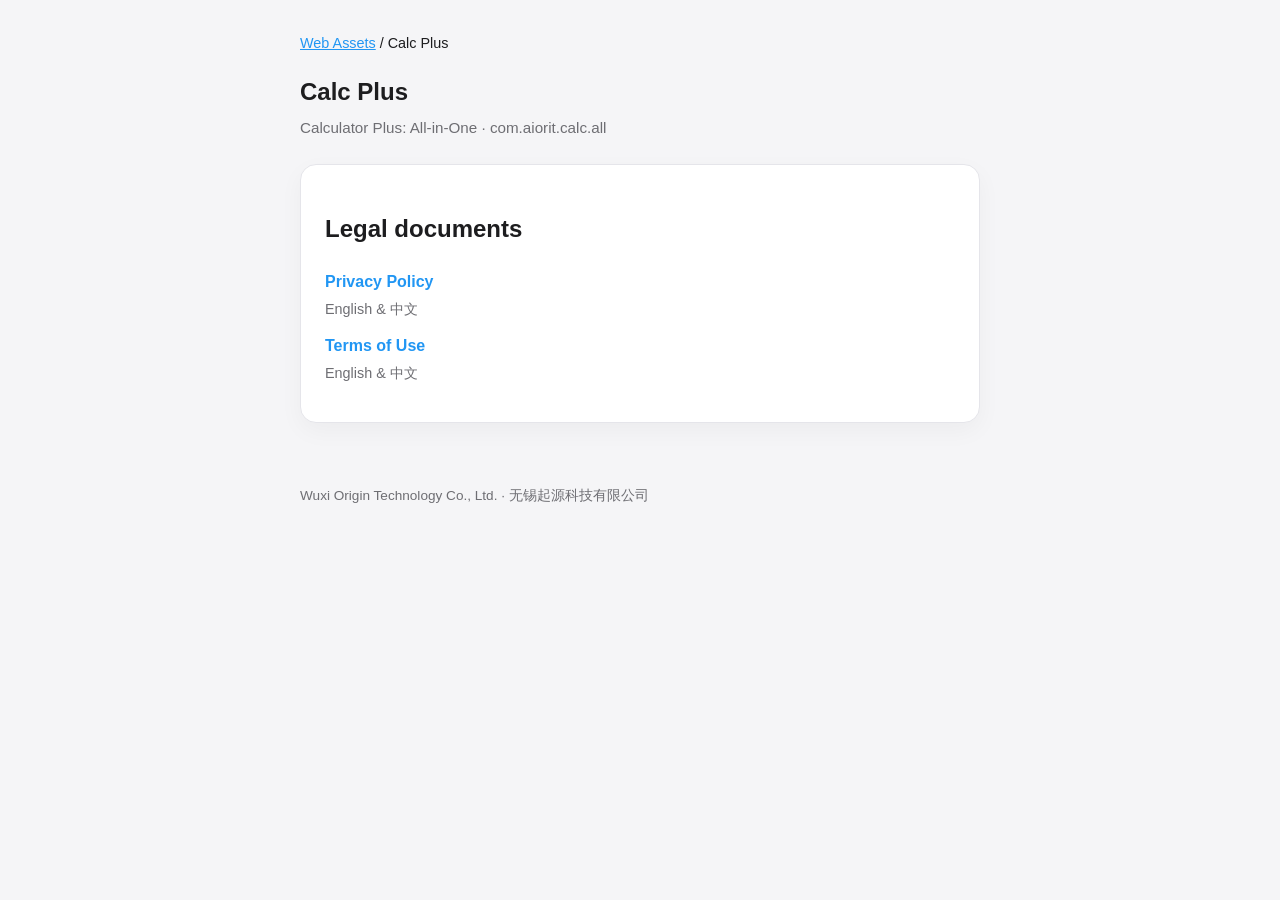
==== calc-plus/index.html @ 563d88c6 "Add Calc Plus legal pages for GitHub Pages. Host privacy policy and terms under calc-plus/ with shar" ====
<!DOCTYPE html>
<html lang="en">
<head>
  <meta charset="utf-8">
  <meta name="viewport" content="width=device-width, initial-scale=1">
  <title>Calc Plus — Legal</title>
  <link rel="stylesheet" href="../_assets/style.css">
</head>
<body>
  <header class="site">
    <nav class="breadcrumb"><a href="../">Web Assets</a> / Calc Plus</nav>
    <h1>Calc Plus</h1>
    <p>Calculator Plus: All-in-One · com.aiorit.calc.all</p>
  </header>
  <main>
    <div class="card">
      <h2>Legal documents</h2>
      <ul class="project-list">
        <li>
          <a href="privacy/">Privacy Policy</a>
          <span>English &amp; 中文</span>
        </li>
        <li>
          <a href="terms/">Terms of Use</a>
          <span>English &amp; 中文</span>
        </li>
      </ul>
    </div>
  </main>
  <footer class="site">
    <p>Wuxi Origin Technology Co., Ltd. · 无锡起源科技有限公司</p>
  </footer>
</body>
</html>
---- _assets/style.css ----
:root {
  color-scheme: light dark;
  --bg: #f5f5f7;
  --card: #ffffff;
  --text: #1d1d1f;
  --muted: #6e6e73;
  --accent: #2196f3;
  --border: #e5e5ea;
  --max: 720px;
}

@media (prefers-color-scheme: dark) {
  :root {
    --bg: #111114;
    --card: #1c1c1e;
    --text: #f5f5f7;
    --muted: #98989d;
    --border: #38383a;
  }
}

* {
  box-sizing: border-box;
}

body {
  margin: 0;
  font-family: -apple-system, BlinkMacSystemFont, "Segoe UI", Roboto, "Helvetica Neue",
    Arial, "PingFang SC", "Hiragino Sans GB", "Microsoft YaHei", sans-serif;
  background: var(--bg);
  color: var(--text);
  line-height: 1.65;
}

a {
  color: var(--accent);
}

header.site {
  max-width: var(--max);
  margin: 0 auto;
  padding: 2rem 1.25rem 0.5rem;
}

header.site h1 {
  margin: 0 0 0.25rem;
  font-size: 1.5rem;
}

header.site p {
  margin: 0;
  color: var(--muted);
  font-size: 0.95rem;
}

main {
  max-width: var(--max);
  margin: 0 auto;
  padding: 1rem 1.25rem 3rem;
}

.card {
  background: var(--card);
  border: 1px solid var(--border);
  border-radius: 16px;
  padding: 1.5rem;
  box-shadow: 0 8px 24px rgba(0, 0, 0, 0.04);
}

nav.breadcrumb,
nav.lang {
  font-size: 0.9rem;
  margin-bottom: 1rem;
}

nav.lang a {
  margin-right: 1rem;
  text-decoration: none;
}

nav.lang a.active {
  font-weight: 600;
  text-decoration: underline;
}

.doc h2 {
  font-size: 1.15rem;
  margin: 1.5rem 0 0.5rem;
}

.doc h2:first-child {
  margin-top: 0;
}

.doc p,
.doc li {
  color: var(--text);
}

.doc ul {
  padding-left: 1.25rem;
}

.doc .updated {
  color: var(--muted);
  font-size: 0.9rem;
  margin-bottom: 1rem;
}

footer.site {
  max-width: var(--max);
  margin: 0 auto;
  padding: 0 1.25rem 2rem;
  color: var(--muted);
  font-size: 0.85rem;
}

.project-list {
  list-style: none;
  padding: 0;
  margin: 0;
}

.project-list li {
  margin: 0.75rem 0;
}

.project-list a {
  font-weight: 600;
  text-decoration: none;
}

.project-list span {
  display: block;
  color: var(--muted);
  font-size: 0.9rem;
  margin-top: 0.15rem;
}
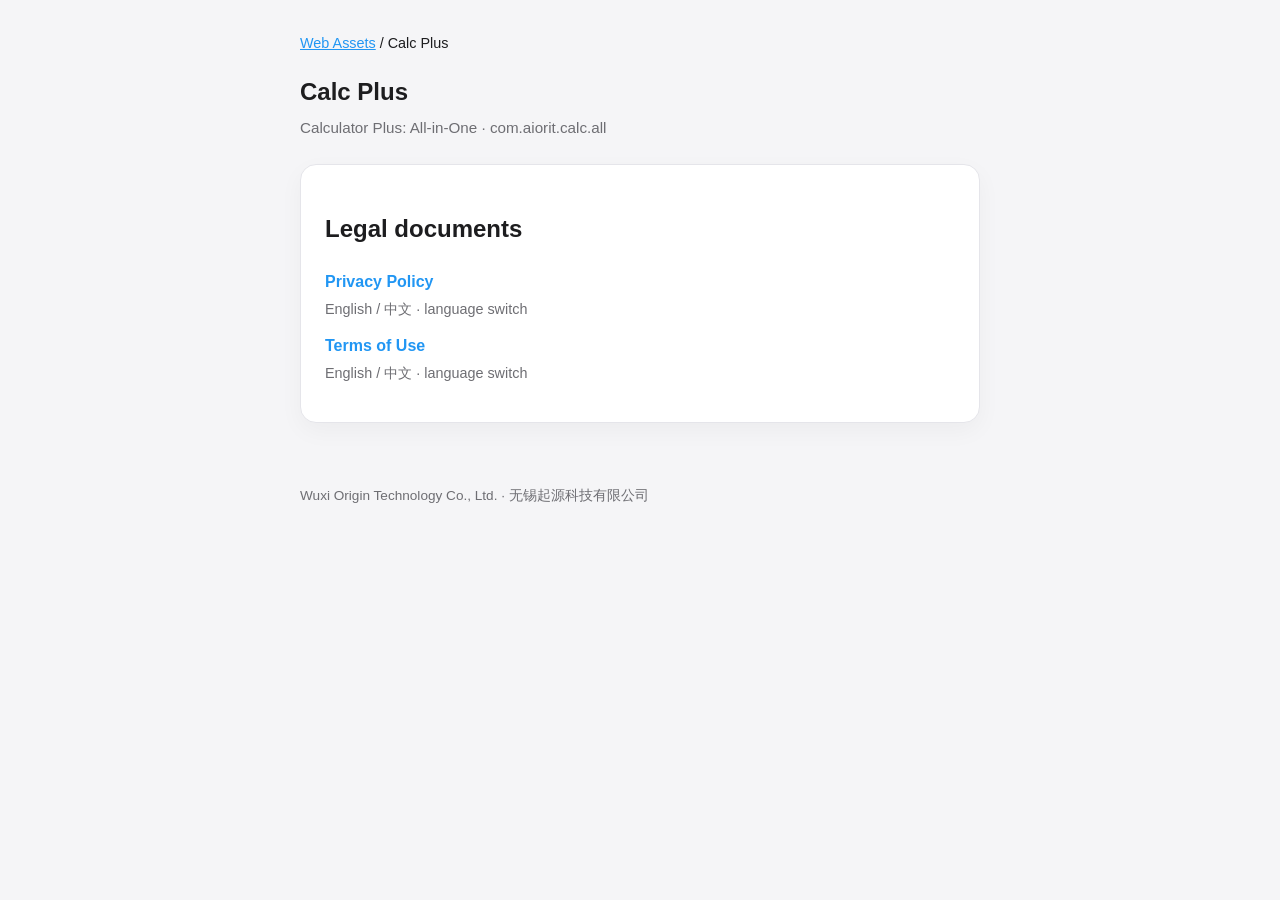
==== commit 2a431a5a: "Split legal pages into separate EN/ZH with language switcher. Each document now lives on its own pag" ====
--- a/calc-plus/index.html
+++ b/calc-plus/index.html
@@ -18,11 +18,11 @@
       <ul class="project-list">
         <li>
           <a href="privacy/">Privacy Policy</a>
-          <span>English &amp; 中文</span>
+          <span>English / 中文 · language switch</span>
         </li>
         <li>
           <a href="terms/">Terms of Use</a>
-          <span>English &amp; 中文</span>
+          <span>English / 中文 · language switch</span>
         </li>
       </ul>
     </div>
--- a/_assets/style.css
+++ b/_assets/style.css
@@ -73,14 +73,27 @@
   margin-bottom: 1rem;
 }
 
+nav.lang {
+  display: inline-flex;
+  gap: 0.25rem;
+  padding: 0.25rem;
+  background: var(--card);
+  border: 1px solid var(--border);
+  border-radius: 999px;
+}
+
 nav.lang a {
-  margin-right: 1rem;
+  padding: 0.35rem 0.85rem;
+  border-radius: 999px;
   text-decoration: none;
+  color: var(--muted);
 }
 
 nav.lang a.active {
   font-weight: 600;
-  text-decoration: underline;
+  color: var(--text);
+  background: var(--bg);
+  text-decoration: none;
 }
 
 .doc h2 {
